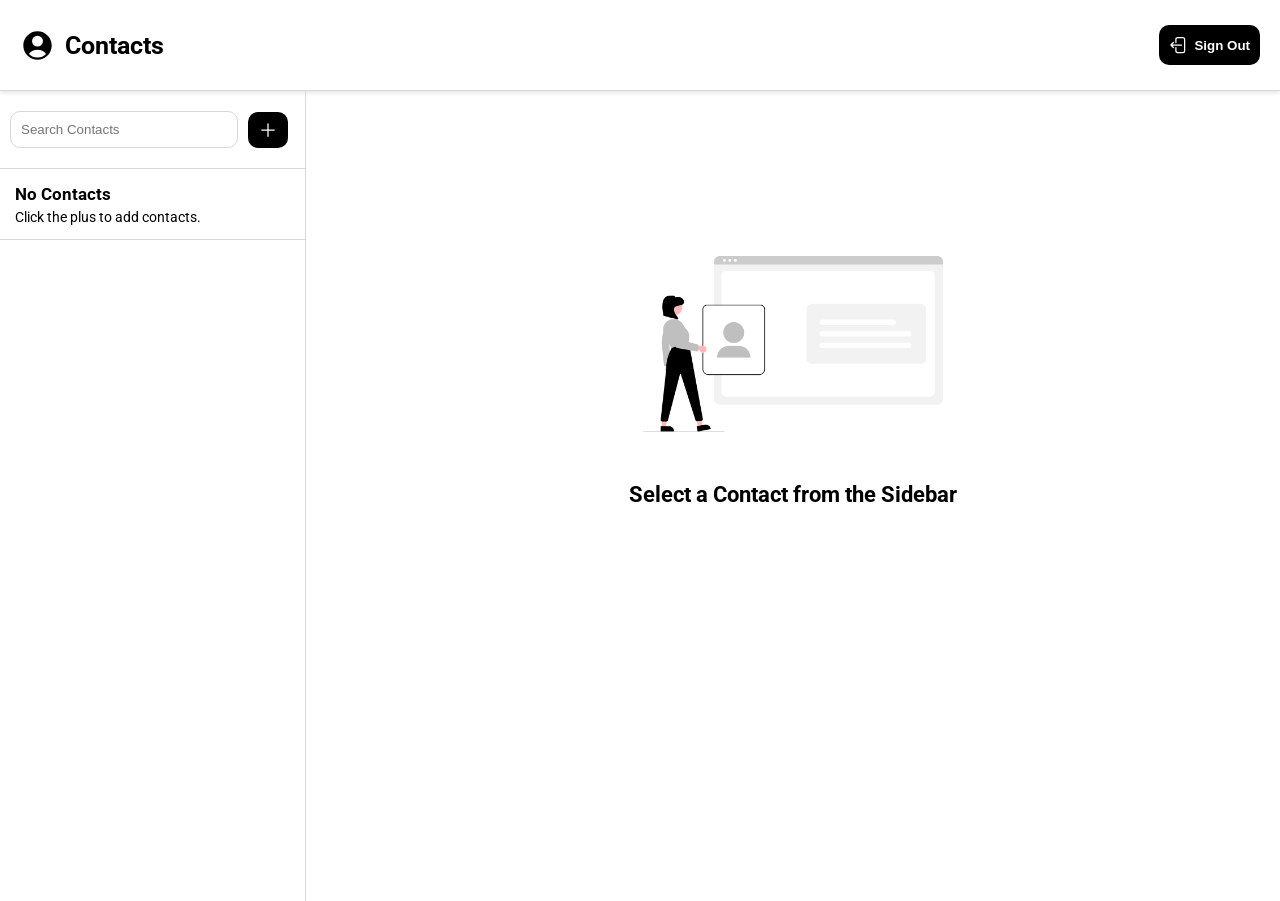
==== contacts.html @ a5f7517f "View Contacts Page" ====
<html>
  <head>
    <title>Contacts</title>
    <link href="css/contacts.css" rel="stylesheet" />
    <link
      href="https://fonts.googleapis.com/css?family=Roboto"
      rel="stylesheet"
    />
  </head>
  <body>
    <div class="header">
      <div class="header-left">
        <svg
          class="header-icon"
          xmlns="http://www.w3.org/2000/svg"
          viewBox="0 0 24 24"
          fill="currentColor"
        >
          <path
            fill-rule="evenodd"
            d="M18.685 19.097A9.723 9.723 0 0 0 21.75 12c0-5.385-4.365-9.75-9.75-9.75S2.25 6.615 2.25 12a9.723 9.723 0 0 0 3.065 7.097A9.716 9.716 0 0 0 12 21.75a9.716 9.716 0 0 0 6.685-2.653Zm-12.54-1.285A7.486 7.486 0 0 1 12 15a7.486 7.486 0 0 1 5.855 2.812A8.224 8.224 0 0 1 12 20.25a8.224 8.224 0 0 1-5.855-2.438ZM15.75 9a3.75 3.75 0 1 1-7.5 0 3.75 3.75 0 0 1 7.5 0Z"
            clip-rule="evenodd"
          />
        </svg>
        <h1 class="header-title">Contacts</h1>
      </div>
      <div class="header-right">
        <button class="header-button">
          <svg
            xmlns="http://www.w3.org/2000/svg"
            fill="none"
            viewBox="0 0 24 24"
            stroke-width="1.5"
            stroke="currentColor"
            class="button-icon"
          >
            <path
              stroke-linecap="round"
              stroke-linejoin="round"
              d="M8.25 9V5.25A2.25 2.25 0 0 1 10.5 3h6a2.25 2.25 0 0 1 2.25 2.25v13.5A2.25 2.25 0 0 1 16.5 21h-6a2.25 2.25 0 0 1-2.25-2.25V15m-3 0-3-3m0 0 3-3m-3 3H15"
            />
          </svg>
          <span>Sign Out</span>
        </button>
      </div>
    </div>
    <div class="main">
      <div class="sidebar">
        <div class="search-box">
          <input
            type="text"
            class="search-input"
            placeholder="Search Contacts"
          />
          <button class="search-button">
            <svg
              xmlns="http://www.w3.org/2000/svg"
              fill="none"
              viewBox="0 0 24 24"
              stroke-width="1.5"
              stroke="currentColor"
              class="search-button-icon"
            >
              <path
                stroke-linecap="round"
                stroke-linejoin="round"
                d="M12 4.5v15m7.5-7.5h-15"
              />
            </svg>
          </button>
        </div>
        <div class="contact-list">
          <div class="contact-item">
            <div class="contact-text">
              <h3>No Contacts</h3>
              <p>Click the plus to add contacts.</p>
            </div>
          </div>
        </div>
      </div>
      <div class="contact-details">
        <div class="contact-image-container">
          <img src="empty.png" class="contact-image" />
          <h2>Select a Contact from the Sidebar</h2>
        </div>
      </div>
    </div>
    <script src="js/contacts.js"></script>
  </body>
</html>
---- css/contacts.css ----
body, html{
    margin: 0;
    padding: 0;
    font-family: 'Roboto', sans-serif;
}

.header{
    width: 100%;
    height: 10vh;
    border-bottom: 1px solid #D8D8D8;
    display: flex;
    align-items: center;
    justify-content: space-between;
    gap: 10px;
    box-shadow: 0px 2px 4px rgba(0, 0, 0, 0.1);
}

.header-left{
    display: flex;
    align-items: center;
    gap: 10px;
    padding-left: 20px;
}

.header-right{
    display: flex;
    align-items: center;
    gap: 10px;
    padding-right: 20px;
}

.header-icon{
    width: 35px;
}

.header-title{
    font-size: 25px;
    font-weight: 700;
}

.header-button{
    background-color: black;
    color: white;
    padding: 10px 10px;
    border-radius: 10px;
    border: none;
    font-weight: bold;
    display: flex;
    align-items: center;
    gap: 5px;
    cursor: pointer;
}

.button-icon{
    color: white;
    width: 20px;
}

.main{
    display: flex;
}

.sidebar{
    width: 400px;
    height: 90vh;
    border-right: 1px solid #D8D8D8;
}

.search-box{
    display: flex;
    align-items: center;
    gap: 10px;
    padding: 10px;
    margin-top: 10px;
}

.search-input{
    width: 80%;
    padding: 10px;
    border-radius: 10px;
    border: 1px solid #D8D8D8;
}

.search-button{
    background-color: black;
    color: white;
    padding: 8px 10px;
    border-radius: 10px;
    border: none;
    font-weight: bold;
    cursor: pointer;
}

.search-button:hover{
    background-color: #333;
}

.search-button-icon{
    color: white;
    width: 20px;
}

.contact-list{
    width: 100%;
    margin-top: 10px;
    border-top: 1px solid #D8D8D8;
}

.contact-text{
    display: flex;
    flex-direction: column;
    gap: 5px;
}

.contact-item{
    padding-left: 15px;
    padding-top: 15px;
    padding-bottom: 0px;
    display: flex;
    align-items: center;
    justify-content: space-between;
    padding-right: 10px;
    border-bottom: 1px solid #D8D8D8;
    cursor: pointer;
}

.contact-text h3{
    font-size: 17px;
    font-weight: 700;
    margin-top: 0px;
    margin-bottom: 0px;
}

.contact-text p{
    font-size: 14px;
    font-weight: 400;
    margin-top: 0px;
}

.contact-item-button{
    background-color: #FFF4F4;
    border: 1px solid #FADADA;
    padding: 5px 10px;
    border-radius: 10px;
    margin-top: -10px;
    cursor: pointer;
}

.contact-item-button:hover{
    background-color: #FADADA;
}

.contact-item-button-icon{
    color: #C20606;
    width: 20px;
}

.contact-details{
    width: 100%;
}

.contact-details-header{
    border-bottom: 1px solid #D8D8D8;
    width: 100%;
    margin-top: 5px;
    margin-bottom: 0px;
    padding-top: 15px;
    padding-bottom: 15px;
    display: flex;
    justify-content: space-between;
    align-self: center;
}

.contact-details-header-title{
    margin-left: 15px;
}

.contact-details-header-buttons{
    display: flex;
    gap: 10px;
    margin-right: 15px;
}

.contact-details-button{
    background-color: #F7F7F7;
    border: 1px solid #DBDBDB;
    padding: 5px 10px;
    border-radius: 10px;
    margin-top: -10px;
    cursor: pointer;
}

.contact-details-button:hover{
    background-color: #DBDBDB;
}

.contact-details-button-icon{
    color: #707070;
    width: 20px;
}

.contact-details-header p{
    font-size: 14px;
    font-weight: 400;
    margin-top: 0px;
    margin-bottom: 0px;
}

.contact-details-header h3{
    font-size: 20px;
    font-weight: 700;
    margin-top: 0px;
    margin-bottom: 0px;
}

.contact-details-body{
    padding: 15px;
    margin-top: -10px;
}

.contact-details-item h3{
    font-size: 14px;
    color: grey;
    margin-bottom: 0px;
}

.contact-details-item p{
    font-size: 20px;
    font-weight: 400;
    margin-top: 5px;
}

.contact-image-container{
    display: flex;
    justify-content: center;
    align-items: center;
    width: 100%;
    height: 600px;
    flex-direction: column;
}

.contact-image-container h2{
    font-size: 22px;
    font-weight: 700;
    margin-top: 50px;
}

.contact-image{
    width: 300px;
}
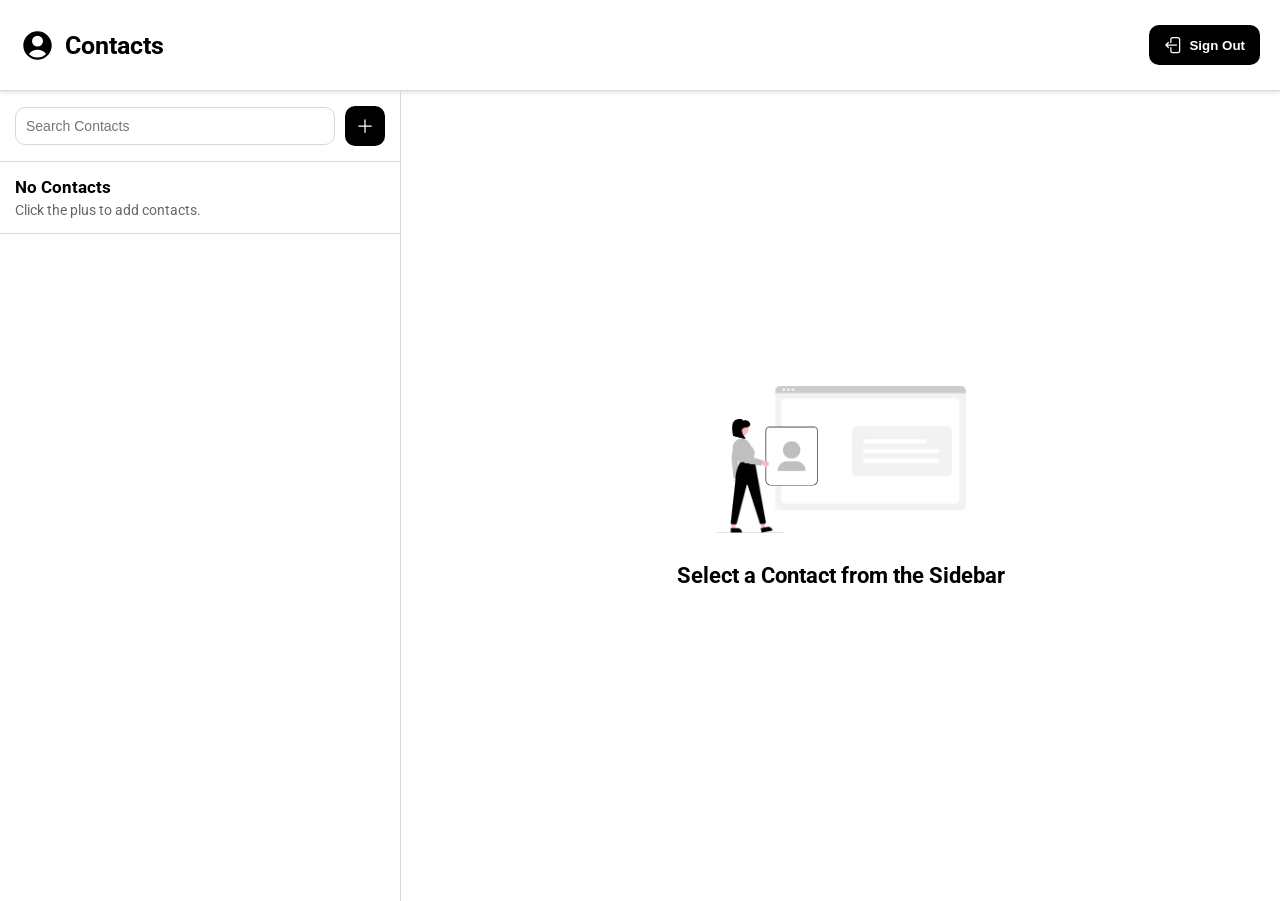
==== commit 9eb2d64a: "Add auth" ====
--- a/contacts.html
+++ b/contacts.html
@@ -25,7 +25,7 @@
         <h1 class="header-title">Contacts</h1>
       </div>
       <div class="header-right">
-        <button class="header-button">
+        <button class="header-button" onclick="signOut()">
           <svg
             xmlns="http://www.w3.org/2000/svg"
             fill="none"
--- a/css/contacts.css
+++ b/css/contacts.css
@@ -1,10 +1,10 @@
-body, html{
+body, html {
     margin: 0;
     padding: 0;
     font-family: 'Roboto', sans-serif;
 }
 
-.header{
+.header {
     width: 100%;
     height: 10vh;
     border-bottom: 1px solid #D8D8D8;
@@ -15,33 +15,33 @@
     box-shadow: 0px 2px 4px rgba(0, 0, 0, 0.1);
 }
 
-.header-left{
+.header-left {
     display: flex;
     align-items: center;
     gap: 10px;
     padding-left: 20px;
 }
 
-.header-right{
+.header-right {
     display: flex;
     align-items: center;
     gap: 10px;
     padding-right: 20px;
 }
 
-.header-icon{
+.header-icon {
     width: 35px;
 }
 
-.header-title{
+.header-title {
     font-size: 25px;
     font-weight: 700;
 }
 
-.header-button{
+.header-button {
     background-color: black;
     color: white;
-    padding: 10px 10px;
+    padding: 10px 15px;
     border-radius: 10px;
     border: none;
     font-weight: bold;
@@ -49,202 +49,240 @@
     align-items: center;
     gap: 5px;
     cursor: pointer;
-}
-
-.button-icon{
-    color: white;
-    width: 20px;
-}
-
-.main{
-    display: flex;
-}
-
-.sidebar{
+    transition: background-color 0.3s;
+}
+
+.header-button:hover {
+    background-color: #333;
+}
+
+.button-icon {
+    color: white;
+    width: 20px;
+}
+
+.main {
+    display: flex;
+    height: 90vh;
+}
+
+.sidebar {
     width: 400px;
-    height: 90vh;
     border-right: 1px solid #D8D8D8;
-}
-
-.search-box{
-    display: flex;
-    align-items: center;
-    gap: 10px;
-    padding: 10px;
-    margin-top: 10px;
-}
-
-.search-input{
-    width: 80%;
+    overflow-y: auto;
+}
+
+.search-box {
+    display: flex;
+    align-items: center;
+    gap: 10px;
+    padding: 15px;
+    border-bottom: 1px solid #D8D8D8;
+}
+
+.search-input {
+    flex-grow: 1;
     padding: 10px;
     border-radius: 10px;
     border: 1px solid #D8D8D8;
-}
-
-.search-button{
+    font-size: 14px;
+}
+
+.search-button {
     background-color: black;
     color: white;
-    padding: 8px 10px;
+    padding: 10px;
     border-radius: 10px;
     border: none;
     font-weight: bold;
     cursor: pointer;
-}
-
-.search-button:hover{
+    transition: background-color 0.3s;
+}
+
+.search-button:hover {
     background-color: #333;
 }
 
-.search-button-icon{
-    color: white;
-    width: 20px;
-}
-
-.contact-list{
+.search-button-icon {
+    color: white;
+    width: 20px;
+}
+
+.contact-list {
     width: 100%;
-    margin-top: 10px;
-    border-top: 1px solid #D8D8D8;
-}
-
-.contact-text{
+}
+
+.contact-item {
+    padding: 15px;
+    display: flex;
+    align-items: center;
+    justify-content: space-between;
+    border-bottom: 1px solid #D8D8D8;
+    cursor: pointer;
+    transition: background-color 0.3s;
+}
+
+.contact-item:hover {
+    background-color: #F7F7F7;
+}
+
+.contact-text {
     display: flex;
     flex-direction: column;
     gap: 5px;
 }
 
-.contact-item{
-    padding-left: 15px;
-    padding-top: 15px;
-    padding-bottom: 0px;
-    display: flex;
-    align-items: center;
-    justify-content: space-between;
-    padding-right: 10px;
-    border-bottom: 1px solid #D8D8D8;
-    cursor: pointer;
-}
-
-.contact-text h3{
+.contact-text h3 {
     font-size: 17px;
     font-weight: 700;
-    margin-top: 0px;
-    margin-bottom: 0px;
-}
-
-.contact-text p{
+    margin: 0;
+}
+
+.contact-text p {
     font-size: 14px;
     font-weight: 400;
-    margin-top: 0px;
-}
-
-.contact-item-button{
+    margin: 0;
+    color: #666;
+}
+
+.contact-item-button {
     background-color: #FFF4F4;
     border: 1px solid #FADADA;
-    padding: 5px 10px;
-    border-radius: 10px;
-    margin-top: -10px;
-    cursor: pointer;
-}
-
-.contact-item-button:hover{
+    padding: 8px;
+    border-radius: 50%;
+    cursor: pointer;
+    transition: background-color 0.3s;
+}
+
+.contact-item-button:hover {
     background-color: #FADADA;
 }
 
-.contact-item-button-icon{
+.contact-item-button-icon {
     color: #C20606;
     width: 20px;
-}
-
-.contact-details{
-    width: 100%;
-}
-
-.contact-details-header{
-    border-bottom: 1px solid #D8D8D8;
-    width: 100%;
-    margin-top: 5px;
-    margin-bottom: 0px;
-    padding-top: 15px;
-    padding-bottom: 15px;
+    height: 20px;
+}
+
+.contact-details {
+    flex-grow: 1;
+    overflow-y: auto;
+}
+
+.contact-details-header {
+    border-bottom: 1px solid #D8D8D8;
+    padding: 20px;
     display: flex;
     justify-content: space-between;
-    align-self: center;
-}
-
-.contact-details-header-title{
-    margin-left: 15px;
-}
-
-.contact-details-header-buttons{
-    display: flex;
-    gap: 10px;
-    margin-right: 15px;
-}
-
-.contact-details-button{
+    align-items: center;
+}
+
+.contact-details-header-title p {
+    font-size: 14px;
+    font-weight: 400;
+    margin: 0;
+    color: #666;
+}
+
+.contact-details-header-title h3 {
+    font-size: 24px;
+    font-weight: 700;
+    margin: 5px 0 0;
+}
+
+.contact-details-header-buttons {
+    display: flex;
+    gap: 10px;
+}
+
+.contact-details-button, 
+.contact-item-button {
     background-color: #F7F7F7;
     border: 1px solid #DBDBDB;
-    padding: 5px 10px;
-    border-radius: 10px;
-    margin-top: -10px;
-    cursor: pointer;
-}
-
-.contact-details-button:hover{
+    padding: 8px;
+    border-radius: 50%;
+    cursor: pointer;
+    transition: background-color 0.3s;
+}
+
+.contact-details-button:hover,
+.contact-item-button:hover {
     background-color: #DBDBDB;
 }
 
-.contact-details-button-icon{
+.contact-details-button-icon {
     color: #707070;
     width: 20px;
-}
-
-.contact-details-header p{
-    font-size: 14px;
+    height: 20px;
+}
+
+.contact-details-body {
+    padding: 20px;
+}
+
+.contact-details-item {
+    margin-bottom: 20px;
+}
+
+.contact-details-item h3 {
+    font-size: 14px;
+    color: #666;
+    margin: 0 0 5px;
+}
+
+.contact-details-item p {
+    font-size: 18px;
     font-weight: 400;
-    margin-top: 0px;
-    margin-bottom: 0px;
-}
-
-.contact-details-header h3{
-    font-size: 20px;
-    font-weight: 700;
-    margin-top: 0px;
-    margin-bottom: 0px;
-}
-
-.contact-details-body{
-    padding: 15px;
-    margin-top: -10px;
-}
-
-.contact-details-item h3{
-    font-size: 14px;
-    color: grey;
-    margin-bottom: 0px;
-}
-
-.contact-details-item p{
-    font-size: 20px;
-    font-weight: 400;
-    margin-top: 5px;
-}
-
-.contact-image-container{
+    margin: 0;
+}
+
+.contact-image-container {
     display: flex;
     justify-content: center;
     align-items: center;
+    height: 100%;
+    flex-direction: column;
+}
+
+.contact-image-container h2 {
+    font-size: 22px;
+    font-weight: 700;
+    margin-top: 30px;
+    text-align: center;
+}
+
+.contact-image {
+    width: 250px;
+    max-width: 100%;
+    height: auto;
+}
+
+.contact-details-item input[type="text"] {
     width: 100%;
-    height: 600px;
-    flex-direction: column;
-}
-
-.contact-image-container h2{
-    font-size: 22px;
-    font-weight: 700;
-    margin-top: 50px;
-}
-
-.contact-image{
-    width: 300px;
+    padding: 8px;
+    font-size: 16px;
+    border: 1px solid #D8D8D8;
+    border-radius: 5px;
+}
+
+@media (max-width: 768px) {
+    .main {
+        flex-direction: column;
+    }
+
+    .sidebar {
+        width: 100%;
+        height: auto;
+        border-right: none;
+        border-bottom: 1px solid #D8D8D8;
+    }
+
+    .contact-details-header {
+        flex-direction: column;
+        align-items: flex-start;
+    }
+
+    .contact-details-header-buttons {
+        margin-top: 10px;
+    }
 }
